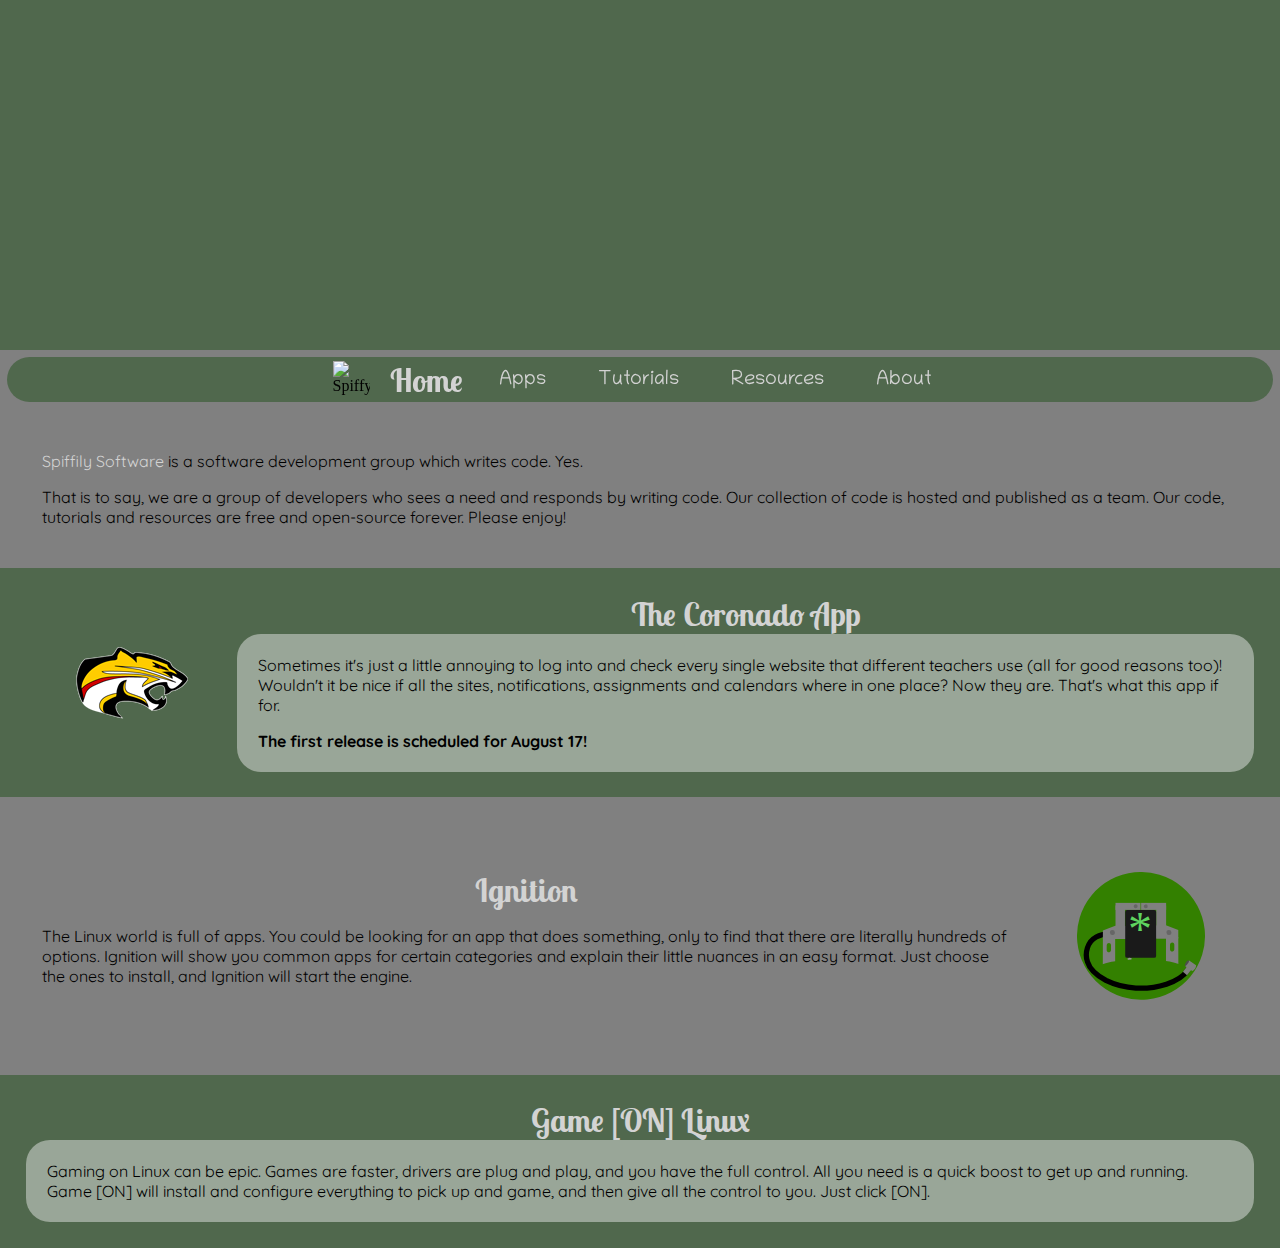
==== index.html @ 2a136b7d "Updated site." ====
<!DOCTYPE html>
<html>
<head>
  <meta charset="UTF-8">
  <title>Spiffily Software</title>
  <link rel="stylesheet" href="./index.css">
  <link rel="icon" href="./favicon.png" type="image/png">
</head>
<body>
  <div class="banner" style="background-image: url(./assets/spiffily-banner.png); height: 350px; background-size: 1080px 350px;"></div>
  <div class="toolbar">
    <img src="./assets/spiffily-star.png" style="height:37px;width:37px;" alt="Spiffy Star">
    <a href="./"><h1>Home</h1></a>
    <a href="./apps.html"><p>Apps</p></a>
    <a href="./tutorials.html"><p>Tutorials</p></a>
    <a href="./resources.html"><p>Resources</p></a>
    <a href="./about.html"><p>About</p></a>
  </div>

  <div class="row">
    <div>
      <p><a href="https://github.com/Spiffily/">Spiffily Software</a> is a software development group which writes code. Yes.</p>
      <p>That is to say, we are a group of developers who sees a need and responds by writing code. Our collection of code is hosted and published as a team. Our code, tutorials and resources are free and open-source forever. Please enjoy!</p>
    </div>
  </div>
  <div class="banner row" style="background-image: url(./assets/cougar-backdrop.jpg);">
    <img src="./assets/coronado-cougar.png" width="113" height="73"/>
    <div>
      <h1>The Coronado App</h1>
      <div class="container">
        <p>Sometimes it's just a little annoying to log into and check every single website that different teachers use (all for good reasons too)! Wouldn't it be nice if all the sites, notifications, assignments and calendars where in one place? Now they are. That's what this app if for.</p>
        <p><b>The first release is scheduled for August 17!</b></p>
      </div>
    </div>
  </div>
  <div class="row">
    <div>
      <h1>Ignition</h1>
      <p>The Linux world is full of apps. You could be looking for an app that does something, only to find that there are literally hundreds of options. Ignition will show you common apps for certain categories and explain their little nuances in an easy format. Just choose the ones to install, and Ignition will start the engine.</p>
    </div>
    <img src="assets/Armature.svg" height="128" alt="Armature"/>
  </div>
  <div class="banner row" style="background-image: url(./assets/Gaming\ Star.jpg);">
    <div>
      <h1>Game [ON] Linux</h1>
      <div class="container">
        <p>Gaming on Linux can be epic. Games are faster, drivers are plug and play, and you have the full control. All you need is a quick boost to get up and running. Game [ON] will install and configure everything to pick up and game, and then give all the control to you. Just click [ON].</p>
      </div>
    </div>
  </div>
</body>
</html>
---- index.css ----
@import url('https://fonts.googleapis.com/css2?family=Chilanka&family=Dancing+Script:wght@500&family=Inconsolata:wght@500&family=Lobster+Two:ital@1&family=Quicksand:wght@500&display=swap');

/* font-family: 'Chilanka', cursive;
font-family: 'Dancing Script', cursive;
font-family: 'Inconsolata', monospace;
font-family: 'Lobster Two', cursive;
font-family: 'Quicksand', sans-serif; */

:root{
  --primary-color: #50684D; /* var(--primary-color);*/
  --background-color: grey; /* var(--background-color); */
  --border-color: #3D583C; /* var(--border-color); */
}

body{
  background-color: var(--background-color);
  margin:0;
  /* height: 100%; */
}
h1{
  margin:0;
  text-align: center;
  font-family: 'Lobster Two', cursive;
  color: lightgrey;
}
p{
  font-family: 'Quicksand', sans-serif;
  margin:16px;
}
a{
  font-family: 'Quicksand', sans-serif;
  color: lightgrey;
  text-decoration: none;
  transition:text-shadow 0.75s linear 0s;
  /* transition:color 0.75s linear 0s; */
}
a:hover{
  font-family: 'Chilanka', cursive;
  color: white;
  text-shadow: 2px 2px var(--border-color);
  transition:color 0.75s linear 0s;
}
img {
  margin: 4%;
}
.container{
  background-color: #EEEEEE77;
  padding: 5px;

  border-radius: 24px;
}
.banner{
  background-color: var(--primary-color);;
  background-attachment: fixed;
  background-position: top center;
  background-repeat: no-repeat;
  background-size: cover;
}
.row{
  display: flex;
  flex-direction: row;
  justify-content: space-between;
  align-items: center;

  padding: 2%;
}
.toolbar{
  position: sticky;
  top:7px;

  margin: 7px;
  height: 45px;
  background-color: var(--primary-color);
  /* border-color: var(--border-color);
  border-width: 5px; */
  border-radius: 50px;

  display: flex;
  flex-wrap: nowrap;
  justify-content: center;
  align-items: center;
}
.toolbar > * {
  padding:0 5px;
  margin:0 5px;
}
.toolbar > a > p{
  color: lightgrey;
  font-family:'Chilanka', cursive;
  font-size: 20px;
}
.four0four{
  display: flex;
  flex-direction: column;
  justify-content: center;
  align-items: center;

  height:100%;
  background:linear-gradient(0deg, rgb(80, 104, 77) 3%, rgb(128, 128, 128) 100%);
}
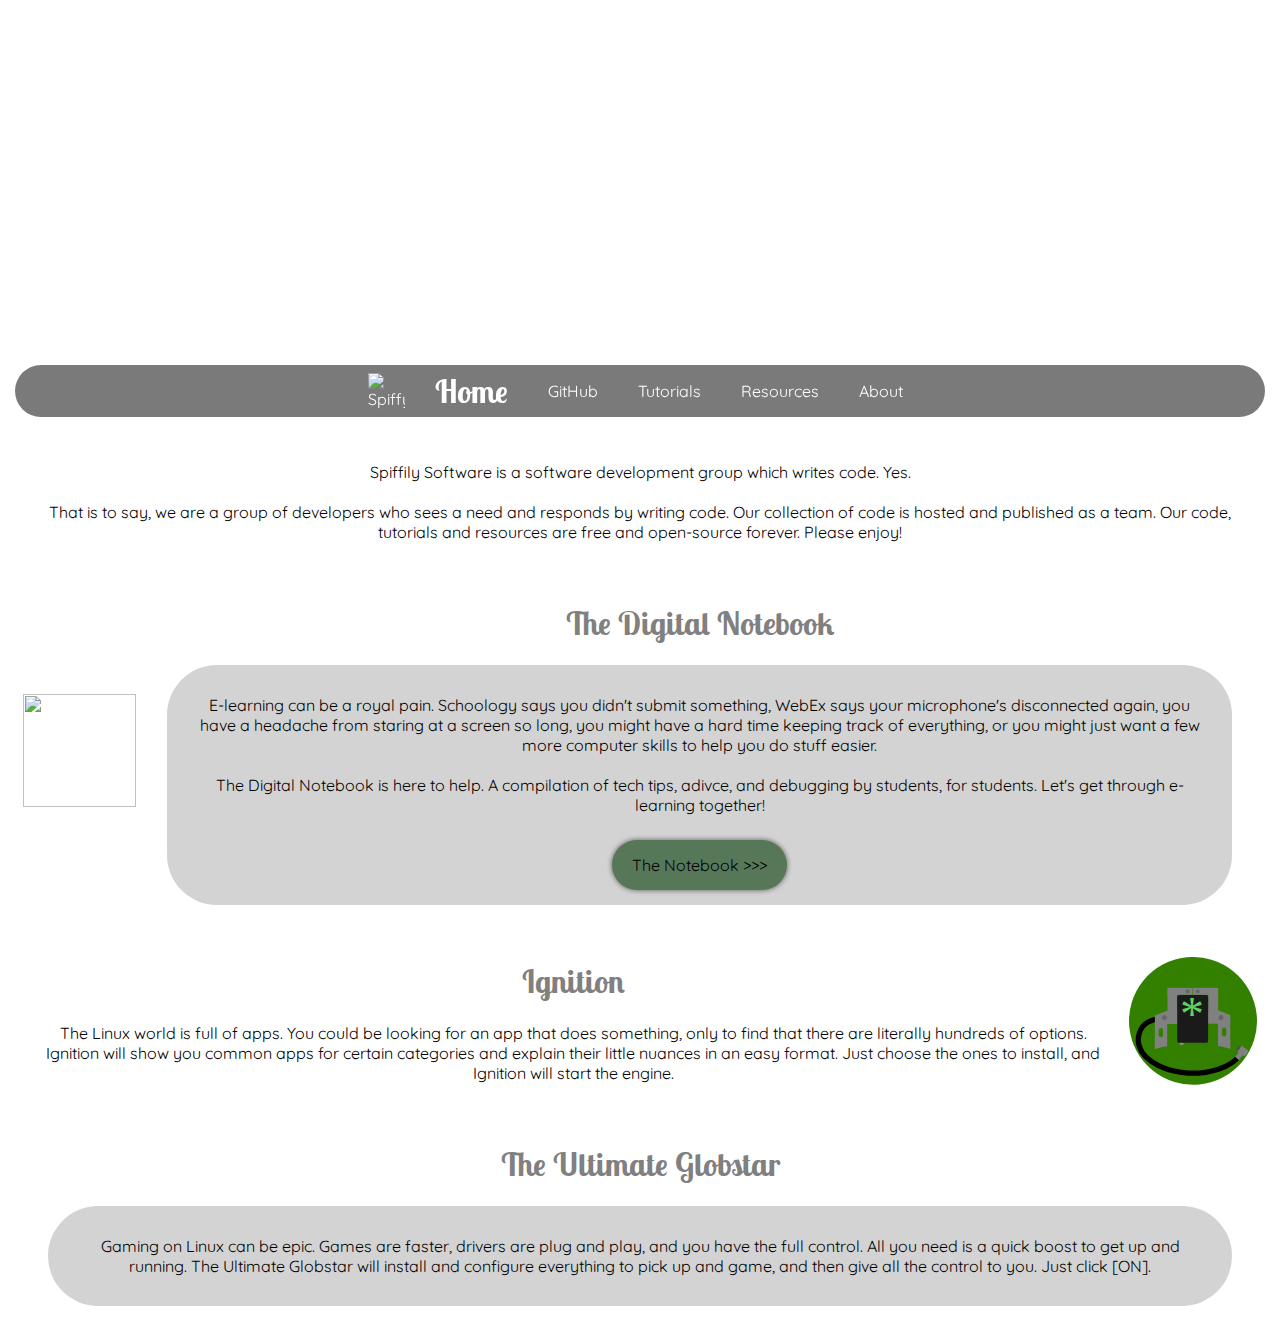
==== commit be9246fa: "Added About page and updated theme to fit my standards.Also deprecated Apps page in favor or GitHub " ====
--- a/index.html
+++ b/index.html
@@ -3,7 +3,8 @@
 <head>
   <meta charset="UTF-8">
   <title>Spiffily Software</title>
-  <link rel="stylesheet" href="./index.css">
+  <link rel="stylesheet" href="./themes/index.css">
+  <!-- <link rel="stylesheet" href="./index_old.css"> -->
   <link rel="icon" href="./favicon.png" type="image/png">
 </head>
 <body>
@@ -11,7 +12,7 @@
   <div class="toolbar">
     <img src="./assets/spiffily-star.png" style="height:37px;width:37px;" alt="Spiffy Star">
     <a href="./"><h1>Home</h1></a>
-    <a href="./apps.html"><p>Apps</p></a>
+    <a href="https://github.com/Spiffily"><p>GitHub</p></a>
     <a href="./tutorials.html"><p>Tutorials</p></a>
     <a href="./resources.html"><p>Resources</p></a>
     <a href="./about.html"><p>About</p></a>
@@ -23,13 +24,16 @@
       <p>That is to say, we are a group of developers who sees a need and responds by writing code. Our collection of code is hosted and published as a team. Our code, tutorials and resources are free and open-source forever. Please enjoy!</p>
     </div>
   </div>
-  <div class="banner row" style="background-image: url(./assets/cougar-backdrop.jpg);">
-    <img src="./assets/coronado-cougar.png" width="113" height="73"/>
+
+
+  <div class="banner row" style="background-image: url(./assets/light-paper-fibers.png);">
+    <img src="./assets/notebook.png" width="113" height="113"/>
     <div>
-      <h1>The Coronado App</h1>
-      <div class="container">
-        <p>Sometimes it's just a little annoying to log into and check every single website that different teachers use (all for good reasons too)! Wouldn't it be nice if all the sites, notifications, assignments and calendars where in one place? Now they are. That's what this app if for.</p>
-        <p><b>The first release is scheduled for August 17!</b></p>
+      <h1>The Digital Notebook</h1>
+      <div class="container column">
+        <p>E-learning can be a royal pain. Schoology says you didn't submit something, WebEx says your microphone's disconnected again, you have a headache from staring at a screen so long, you might have a hard time keeping track of everything, or you might just want a few more computer skills to help you do stuff easier.</p>
+        <p>The Digital Notebook is here to help. A compilation of tech tips, adivce, and debugging by students, for students. Let's get through e-learning together!</p>
+        <a href="https://spiffily.github.io/notebook/"><button>The Notebook >>></button></a>
       </div>
     </div>
   </div>
@@ -42,9 +46,9 @@
   </div>
   <div class="banner row" style="background-image: url(./assets/Gaming\ Star.jpg);">
     <div>
-      <h1>Game [ON] Linux</h1>
+      <h1>The Ultimate Globstar</h1>
       <div class="container">
-        <p>Gaming on Linux can be epic. Games are faster, drivers are plug and play, and you have the full control. All you need is a quick boost to get up and running. Game [ON] will install and configure everything to pick up and game, and then give all the control to you. Just click [ON].</p>
+        <p>Gaming on Linux can be epic. Games are faster, drivers are plug and play, and you have the full control. All you need is a quick boost to get up and running. The Ultimate Globstar will install and configure everything to pick up and game, and then give all the control to you. Just click [ON].</p>
       </div>
     </div>
   </div>
--- a/themes/index.css
+++ b/themes/index.css
@@ -0,0 +1,198 @@
+/* Theme: */
+@import url('./spiffily.css');
+
+/* DO NOT EDIT THIS FILE TO CHANGE THE THEME, THEME COLORS, ETC.
+ONLY EDIT THIS FILE TO ADD FUNCTIONALITY TO THE CSS OF THIS APP.
+ALL FONTS, COLORS, BORDER STYLES, ETC. SHOULD BE CALLED FROM THE THEME FILE'S VARIABLES.*/
+
+/*VARIABLES:
+--background-color
+--base-color
+--foreground-color
+--accent-color
+
+--background-image
+--background-image-transparency
+--base-background-image
+--base-background-image-transparency
+
+--border-radius
+--border-width
+--border-color
+--hover-color           Base color, but slightly lighter
+--focus-border-color    Border color, but a little lighter
+--active-color          Background color, but darker
+
+--font-family-header
+--font-family-body
+--font-family-code
+
+--font-size
+--font-size-medium
+--font-size-header
+--font-color-base
+*/
+
+
+*{
+  color: var(--foreground-color);
+  font-family: var(--font-family-body);
+}
+::selection{
+  background-color: var(--accent-color);
+}
+body{
+  background-color: var(--background-color);
+  background-image: var(--background-image);
+  background-attachment: var(--background-image-attachment);
+
+  margin: 0;
+}
+h1{
+  color: var(--foreground-header-color);
+  font-family: var(--font-family-header);
+  text-align: center;
+}
+h2{
+  padding: 0% 2%;
+}
+p, b, i {
+  /* padding: 0% 5%; */
+  color: var(--foreground-color);
+  font-family: var(--font-family-body);
+  /* padding: 0px 10px;
+  margin: 25px 25px; */
+  margin:20px;
+}
+#emoji{
+  font-size: 42pt;
+}
+#preview{
+  flex-basis: 200px;
+}
+a{
+  text-decoration: none;
+}
+a:hover{
+  text-shadow: 2px 2px var(--accent-color)
+}
+button{
+  padding:15px 20px;
+  margin:5px;
+  background-color: var(--button-color);
+  border:var(--border-width) solid var(--border-color);
+  border-radius:var(--border-radius);
+  box-shadow:var(--box-shadow);
+  font: var(--font-size);
+  -moz-border-radius:var(--border-radius);
+  -webkit-border-radius:var(--border-radius);
+  transition:background-color 0.3s ease 0s;
+}
+button:hover{
+  background-color: var(--hover-color);
+}
+button:active{
+  background-color: var(--active-color);
+  /* border: var(--border-width) solid var(--focus-border-color); */
+}
+
+.container{
+  background-color: var(--base-color);
+  background-image: var(--base-background-image);
+  background-attachment: var(--base-background-image-attachment);
+  margin: 15px 25px;
+  padding: 10px;
+  border-radius:var(--border-radius);
+  -moz-border-radius:var(--border-radius);
+  -webkit-border-radius:var(--border-radius);
+}
+
+.row {
+  display:flex;
+  justify-content: center;
+  align-items: center;
+  text-align: center;
+
+  padding: 10px 20px;
+}
+.row > *{margin: 0px 3px;}
+
+.nobox{
+  background: none;
+}
+
+.center{
+  display: flex;
+  align-items: center;
+  justify-content: center;
+}
+
+.right{
+  display: flex;
+  align-items: center;
+  justify-content: flex-end;
+}
+
+/* Grids */
+.grid-container {
+  display: flex;
+  justify-content: space-around;
+  flex-wrap: wrap;
+  grid-row-gap: 10px;
+  grid-column-gap: 10px;
+  grid-template-columns: auto auto auto auto;
+  text-align: center;
+  background-color: var(--base-color);
+  background-image: var(--base-background-image);
+  background-attachment: var(--base-background-image-attachment);
+  border-radius:var(--border-radius);
+  -moz-border-radius:var(--border-radius);
+  -webkit-border-radius:var(--border-radius);
+  padding: 1%;
+}
+
+.grid-container > * {
+  /* color: var(--foreground-color);
+  background-color: var(--base-color);
+  border-radius:var(--border-radius);
+  border:var(--border-width) solid var(--border-color);
+  -moz-border-radius:var(--border-radius);
+  -webkit-border-radius:var(--border-radius); */
+  padding: 20px;
+  text-align: center;
+}
+
+/* Toolbar */
+.toolbar{
+  position: sticky;
+  top: 10px;
+  display: flex;
+  justify-content: center;
+  align-items: center;
+  text-align: center;
+  flex-wrap: wrap;
+  margin: 15px 15px;
+
+  color: var(--toolbar-font-color);
+  background-color: var(--toolbar-color);
+  background-image: var(--toolbar-background-image);
+  background-attachment: var(--toolbar-background-image-attachment);
+  border-radius:var(--border-radius);
+  -moz-border-radius:var(--border-radius);
+  -webkit-border-radius:var(--border-radius);
+}
+.toolbar > *, .toolbar > * > * {
+  color: var(--toolbar-font-color);
+  padding: 0px 5px;
+  margin: 3px 5px;
+}
+
+.floater{ /*A floating toolbar.*/
+  background-color: var(--background-color);
+  border:0 solid var(--border-color);
+  /* border-radius:var(--border-radius); */
+  position:fixed;
+  bottom:0;
+  width:100%;
+  margin: 0 0;
+}
--- a/index_old.css
+++ b/index_old.css
@@ -0,0 +1,123 @@
+@import url('https://fonts.googleapis.com/css2?family=Chilanka&family=Dancing+Script:wght@500&family=Inconsolata:wght@500&family=Lobster+Two:ital@1&family=Quicksand:wght@500&display=swap');
+
+/* font-family: 'Chilanka', cursive;
+font-family: 'Dancing Script', cursive;
+font-family: 'Inconsolata', monospace;
+font-family: 'Lobster Two', cursive;
+font-family: 'Quicksand', sans-serif; */
+
+:root{
+  --primary-color: #50684D; /* var(--primary-color);*/
+  --background-color: grey; /* var(--background-color); */
+  --border-color: #3D583C; /* var(--border-color); */
+}
+
+body{
+  background-color: var(--background-color);
+  margin:0;
+  /* height: 100%; */
+}
+h1{
+  margin:0;
+  text-align: center;
+  font-family: 'Lobster Two', cursive;
+  color: lightgrey;
+}
+p{
+  font-family: 'Quicksand', sans-serif;
+  margin:16px;
+}
+a{
+  font-family: 'Quicksand', sans-serif;
+  color: lightgrey;
+  text-decoration: none;
+  transition:text-shadow 0.75s linear 0s;
+  /* transition:color 0.75s linear 0s; */
+}
+a:hover{
+  font-family: 'Chilanka', cursive;
+  color: white;
+  text-shadow: 2px 2px var(--border-color);
+  transition:color 0.75s linear 0s;
+}
+img {
+  margin: 4%;
+}
+
+button{
+  text-align: center;
+  font-size: 20px;
+  font-family: 'Chilanka', cursive;
+  color: lightgrey;
+  background-color: var(--primary-color);
+  padding: 17px;
+
+  border:0;
+  border-radius:50px;
+  -moz-border-radius:50px;
+  -webkit-border-radius:50px;
+}
+
+.container{
+  background-color: #EEEEEE77;
+  padding: 5px;
+
+  border-radius: 24px;
+}
+.banner{
+  background-color: var(--primary-color);
+  background-attachment: fixed;
+  background-position: top center;
+  background-repeat: no-repeat;
+  background-size: cover;
+}
+.row{
+  display: flex;
+  flex-direction: row;
+  justify-content: space-between;
+  align-items: center;
+
+  padding: 2%;
+}
+.column{
+  display: flex;
+  flex-direction: column;
+  justify-content: space-between;
+  align-items: center;
+
+  padding: 2%;
+}
+.toolbar{
+  position: sticky;
+  top:7px;
+
+  margin: 7px;
+  height: 45px;
+  background-color: var(--primary-color);
+  /* border-color: var(--border-color);
+  border-width: 5px; */
+  border-radius: 50px;
+
+  display: flex;
+  flex-wrap: nowrap;
+  justify-content: center;
+  align-items: center;
+}
+.toolbar > * {
+  padding:0 5px;
+  margin:0 5px;
+}
+.toolbar > a > p{
+  color: lightgrey;
+  font-family:'Chilanka', cursive;
+  font-size: 20px;
+}
+.four0four{
+  display: flex;
+  flex-direction: column;
+  justify-content: center;
+  align-items: center;
+
+  height:100%;
+  background:linear-gradient(0deg, rgb(80, 104, 77) 3%, rgb(128, 128, 128) 100%);
+}
